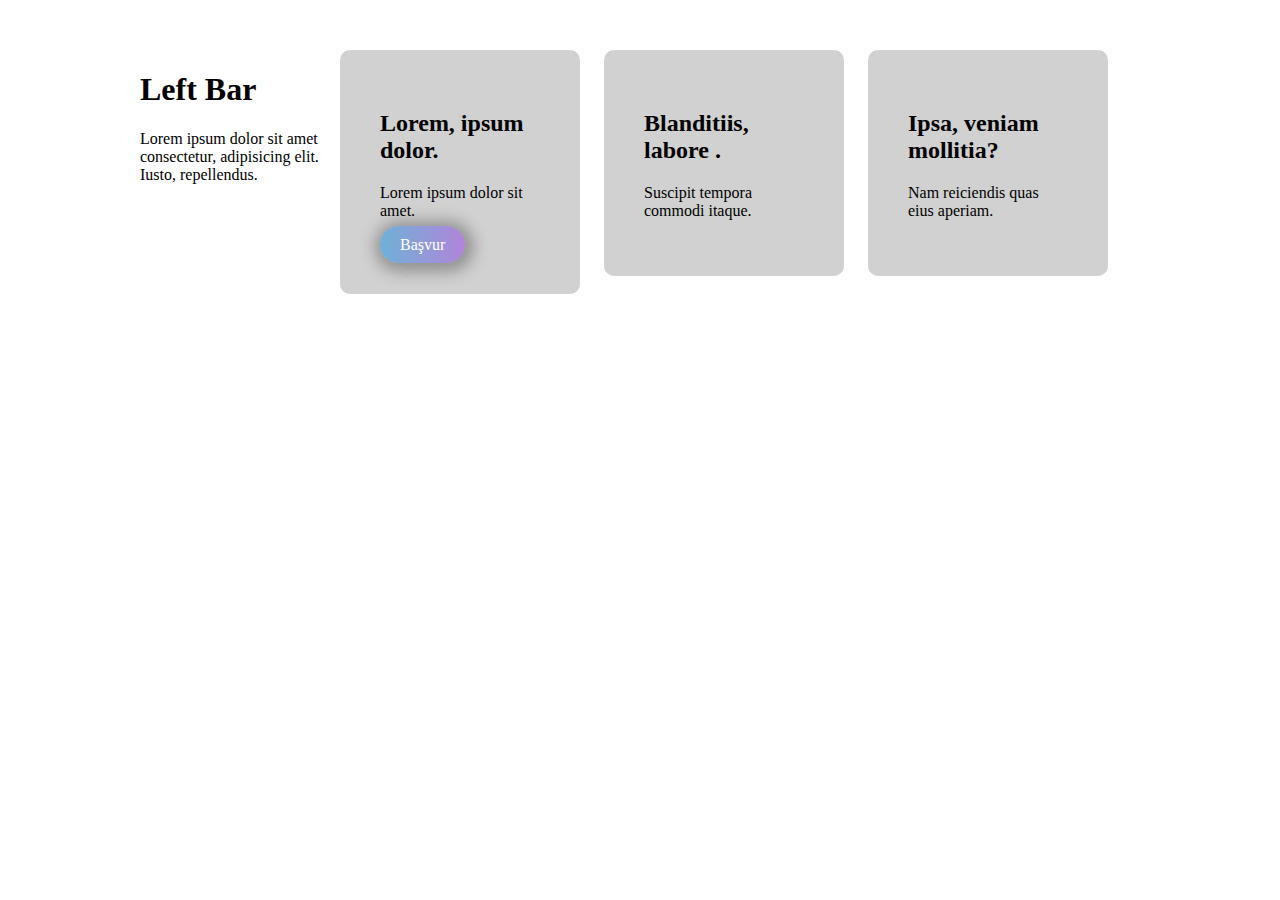
==== Css/odev1.html @ f2586efd "css 101" ====
<!DOCTYPE html>
<html lang="tr">

<head>
    <meta charset="UTF-8" />
    <meta name="viewport" content="width=device-width, initial-scale=1.0" />
    <title>CSS</title>
    <link rel="preconnect" href="https://fonts.gstatic.com" />
    <link href="https://fonts.googleapis.com/css2?family=Roboto:ital,wght@0,300;0,400;1,300&display=swap"
        rel="stylesheet" />
    <link rel="stylesheet" href="odev1.css" />
</head>

<body>
    <div class="container">
        <div class="left-bar">
            <h1>Left Bar</h1>
            Lorem ipsum dolor sit amet consectetur, adipisicing elit. Iusto,
            repellendus.
        </div>
        <div class="content">
            <div class="card">
                <h2>Lorem, ipsum dolor.</h2>
                <p>Lorem ipsum dolor sit amet.</p>
                <a href="" class="gradient btn">Başvur</a>
            </div>
            <div class="card">
                <h2>Blanditiis, labore .</h2>
                <p>Suscipit tempora commodi itaque.</p>
            </div>
            <div class="card">
                <h2>Ipsa, veniam mollitia?</h2>
                <p>Nam reiciendis quas eius aperiam.</p>
            </div>
        </div>
    </div>
</body>

</html>
---- Css/odev1.css ----
body {
  margin: 0;
  padding: 0;
}

.gradient {
  background: linear-gradient(
    90deg,
    rgba(45, 156, 219, 0.6),
    rgba(155, 81, 224, 0.6)
  );
}

.btn {
  padding: 10px 20px;
  border-radius: 25px;
  color: white;
  text-decoration: none;
  box-shadow: 2px 2px 15px 7px rgba(0, 0, 0, 0.3);
}

.container {
  width: 1000px;
  /*  
      margin-left: auto;
      margin-right: auto;*/
  margin: 50px auto 0;
}

.left-bar {
  width: 200px;
  float: left;
}
.content {
  width: 800px;
  float: left;
  height: auto;
}

.card {
  width: 20%;
  float: left;
  padding: 5%;
  margin-right: 3%;
  background-color: rgb(209, 209, 209);
  border-radius: 10px;
}

.clear {
  clear: both;
}

.box {
  background-color: red;
  width: 300px;
  height: 300px;
  padding: 10px;
  /*  margin: 10px; */
  margin-right: 10px;
  /*  margin-left: 10px; */
  /*  margin-top: 10px; */
  /*  margin-bottom: 10px; */
  float: left;

  margin-bottom: 10px;
  margin-top: 10px;
}

.bg-red {
  background-color: red;
}

.bg-green {
  background-color: green;
}
.bg-yellow {
  background-color: yellow;
}
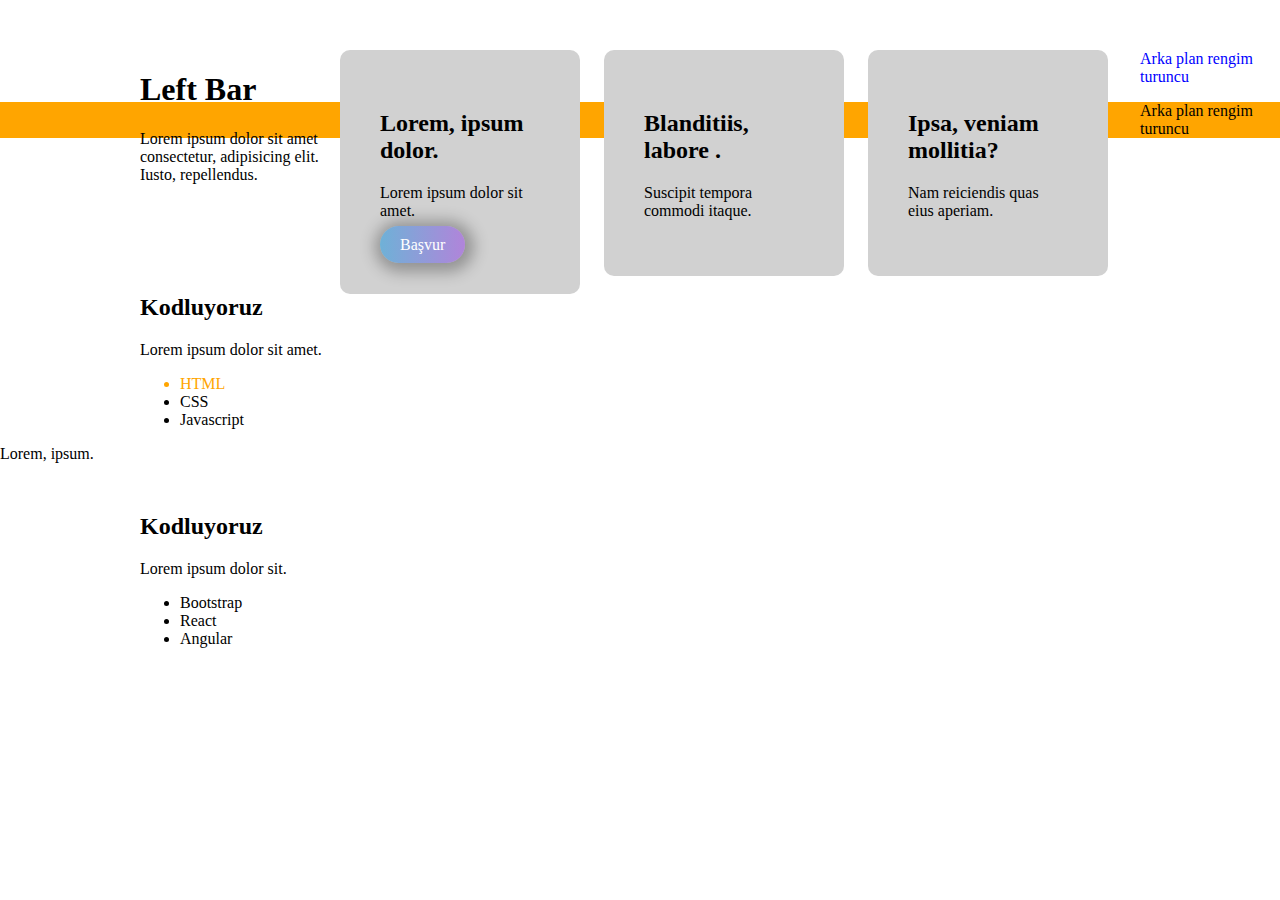
==== commit b1d344e7: "css odev2 added" ====
--- a/Css/odev1.html
+++ b/Css/odev1.html
@@ -1,39 +1,60 @@
 <!DOCTYPE html>
 <html lang="tr">
-
-<head>
+  <head>
     <meta charset="UTF-8" />
     <meta name="viewport" content="width=device-width, initial-scale=1.0" />
     <title>CSS</title>
     <link rel="preconnect" href="https://fonts.gstatic.com" />
-    <link href="https://fonts.googleapis.com/css2?family=Roboto:ital,wght@0,300;0,400;1,300&display=swap"
-        rel="stylesheet" />
+    <link
+      href="https://fonts.googleapis.com/css2?family=Roboto:ital,wght@0,300;0,400;1,300&display=swap"
+      rel="stylesheet"
+    />
     <link rel="stylesheet" href="odev1.css" />
-</head>
+  </head>
 
-<body>
+  <body>
     <div class="container">
-        <div class="left-bar">
-            <h1>Left Bar</h1>
-            Lorem ipsum dolor sit amet consectetur, adipisicing elit. Iusto,
-            repellendus.
+      <div class="left-bar">
+        <h1>Left Bar</h1>
+        Lorem ipsum dolor sit amet consectetur, adipisicing elit. Iusto,
+        repellendus.
+      </div>
+      <div class="content">
+        <div class="card">
+          <h2>Lorem, ipsum dolor.</h2>
+          <p>Lorem ipsum dolor sit amet.</p>
+          <a href="" class="gradient btn">Başvur</a>
         </div>
-        <div class="content">
-            <div class="card">
-                <h2>Lorem, ipsum dolor.</h2>
-                <p>Lorem ipsum dolor sit amet.</p>
-                <a href="" class="gradient btn">Başvur</a>
-            </div>
-            <div class="card">
-                <h2>Blanditiis, labore .</h2>
-                <p>Suscipit tempora commodi itaque.</p>
-            </div>
-            <div class="card">
-                <h2>Ipsa, veniam mollitia?</h2>
-                <p>Nam reiciendis quas eius aperiam.</p>
-            </div>
+        <div class="card">
+          <h2>Blanditiis, labore .</h2>
+          <p>Suscipit tempora commodi itaque.</p>
         </div>
+        <div class="card">
+          <h2>Ipsa, veniam mollitia?</h2>
+          <p>Nam reiciendis quas eius aperiam.</p>
+        </div>
+      </div>
     </div>
-</body>
-
-</html>+    <p class="mavi">Arka plan rengim turuncu</p>
+    <div class="turuncu">Arka plan rengim turuncu</div>
+    <div class="container">
+      <h2>Kodluyoruz</h2>
+      <p class="intro">Lorem ipsum dolor sit amet.</p>
+      <ul class="list">
+        <li>HTML</li>
+        <li>CSS</li>
+        <li>Javascript</li>
+      </ul>
+    </div>
+    <p class="intro">Lorem, ipsum.</p>
+    <div class="container">
+      <h2>Kodluyoruz</h2>
+      <p>Lorem ipsum dolor sit.</p>
+      <ul class="list">
+        <li>Bootstrap</li>
+        <li>React</li>
+        <li>Angular</li>
+      </ul>
+    </div>
+  </body>
+</html>
--- a/Css/odev1.css
+++ b/Css/odev1.css
@@ -76,3 +76,15 @@
 .bg-yellow {
   background-color: yellow;
 }
+
+.turuncu {
+  background-color: #ffa500;
+}
+
+p.mavi {
+  color: blue;
+}
+
+.container > p.intro + ul > li:first-child {
+  color: orange;
+}
